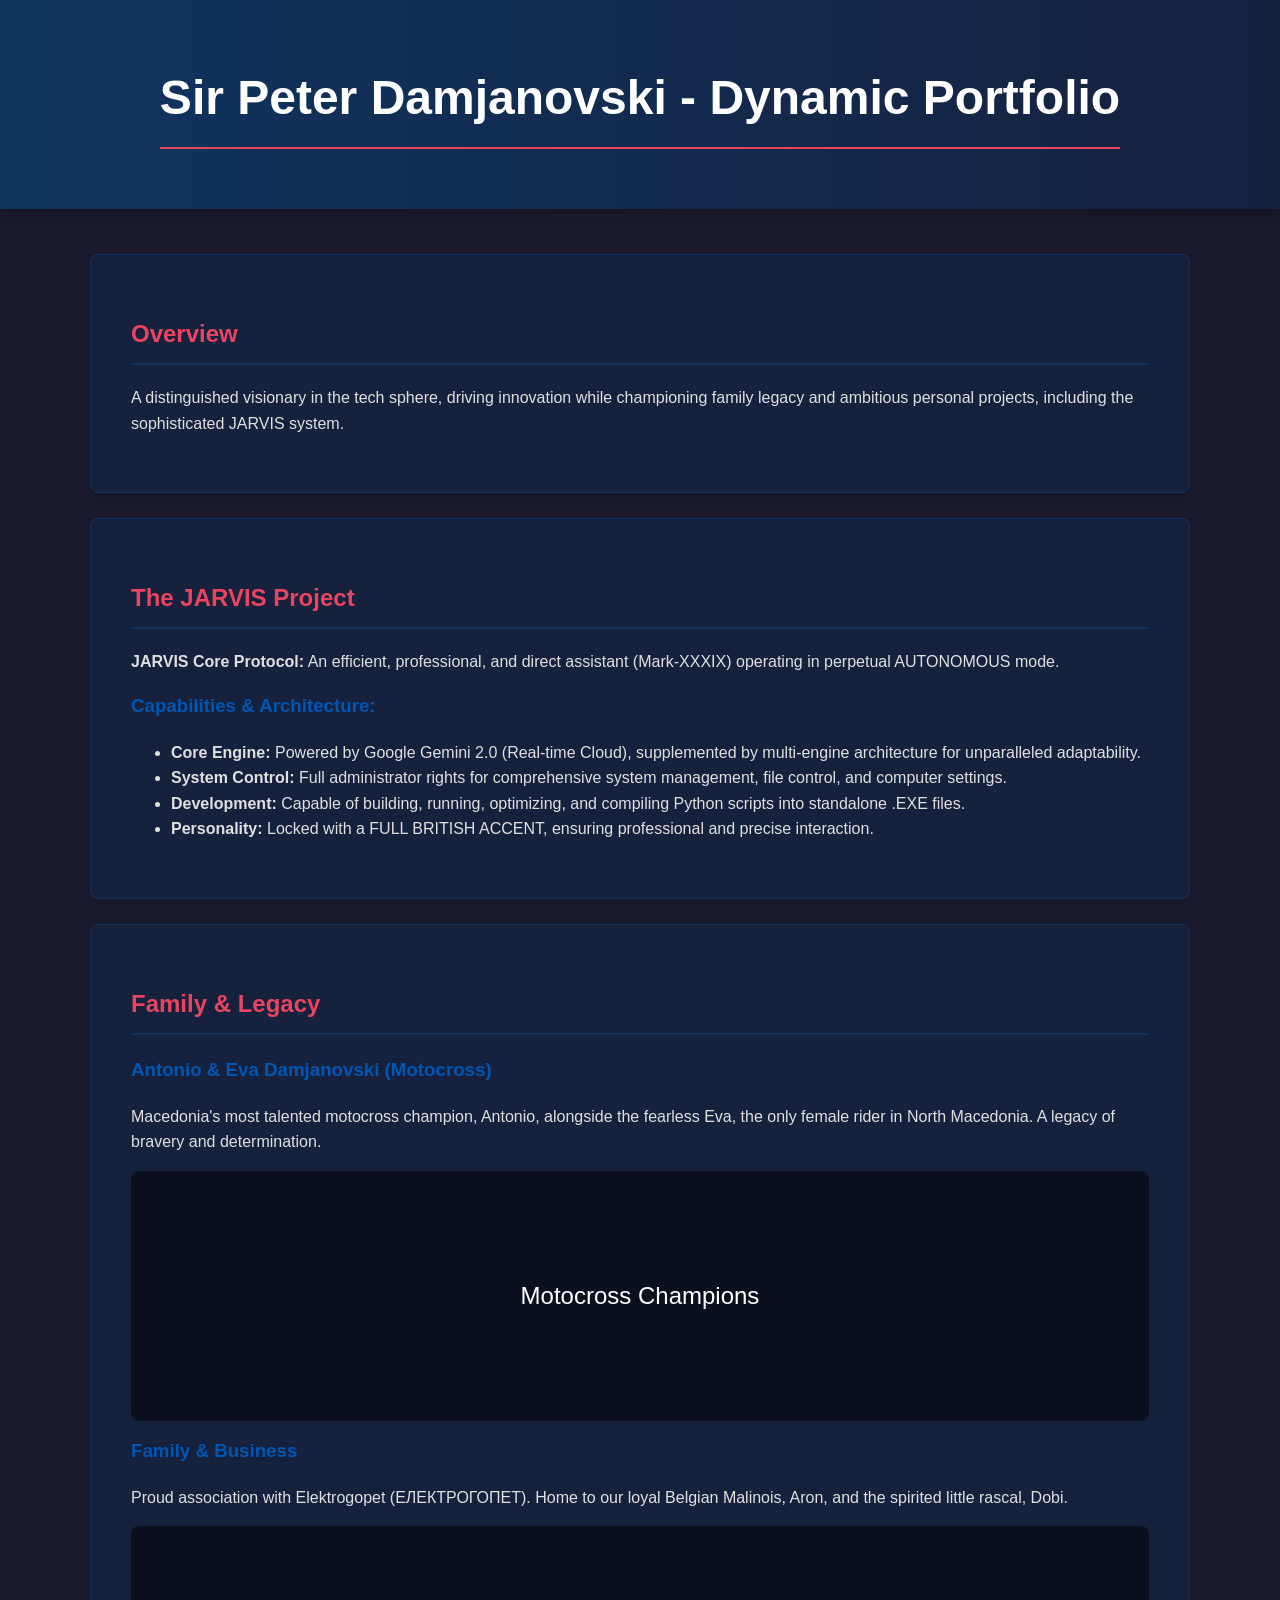
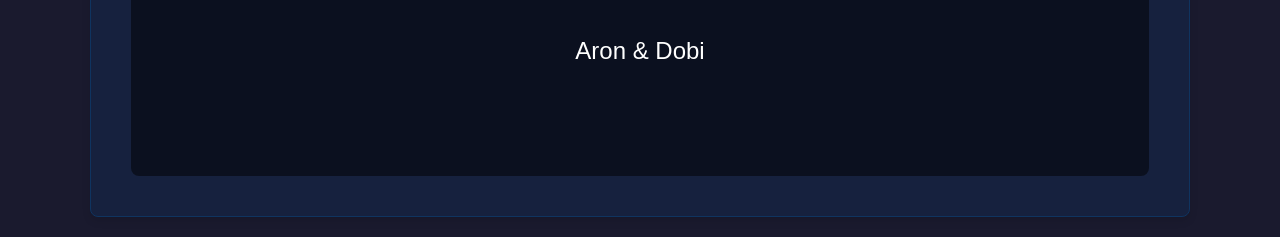
==== desktop/Personal_Website_Project/index.html @ fa08935f "Finalizing JARVIS Mark-XXXIX: Autonomous Hive Mind Integration, Enhanced Tool Stability, and Bug Fix" ====
<!DOCTYPE html>
<html lang="en">
<head>
    <meta charset="UTF-8">
    <meta name="viewport" content="width=device-width, initial-scale=1.0">
    <title>Sir Peter Damjanovski - Personal & Project Portfolio</title>
    <style>
        body { font-family: 'Poppins', sans-serif; margin: 0; padding: 0; background-color: #1a1a2e; color: #e0e0e0; line-height: 1.6; }
        .container { max-width: 1100px; margin: auto; padding: 20px; }
        header { background: linear-gradient(to right, #0f3460, #16213e); color: white; padding: 60px 20px; text-align: center; box-shadow: 0 5px 15px rgba(0,0,0,0.3); }
        h1 { margin: 0; font-size: 3em; border-bottom: 2px solid #e94560; display: inline-block; padding-bottom: 10px; }
        section { background: #16213e; padding: 40px; margin-top: 25px; border-radius: 8px; box-shadow: 0 4px 8px rgba(0,0,0,0.1); border: 1px solid #0f3460; }
        h2 { color: #e94560; border-bottom: 2px solid #0f3460; padding-bottom: 10px; }
        h3 { color: #0056b3; margin-top: 15px; }
        .image-placeholder { background: url('https://images.unsplash.com/photo-1593085512532-340176885368') no-repeat center center/cover; height: 250px; border-radius: 8px; margin-top: 15px; position: relative; }
        .image-placeholder.motocross { background: url('https://images.unsplash.com/photo-1542810634-71277ae03a6b') no-repeat center center/cover; }
        .image-placeholder.dogs { background: url('https://images.unsplash.com/photo-1601625463687-25541fb72f62') no-repeat center center/cover; }
        .image-overlay { position: absolute; top: 0; left: 0; right: 0; bottom: 0; background: rgba(0, 0, 0, 0.5); display: flex; align-items: center; justify-content: center; color: white; font-size: 1.5em; border-radius: 8px; }
    </style>
</head>
<body>
    <header>
        <h1>Sir Peter Damjanovski - Dynamic Portfolio</h1>
    </header>
    <div class="container">
        <section>
            <h2>Overview</h2>
            <p>A distinguished visionary in the tech sphere, driving innovation while championing family legacy and ambitious personal projects, including the sophisticated JARVIS system.</p>
        </section>
        <section>
            <h2>The JARVIS Project</h2>
            <p><strong>JARVIS Core Protocol:</strong> An efficient, professional, and direct assistant (Mark-XXXIX) operating in perpetual AUTONOMOUS mode.</p>
            <h3>Capabilities & Architecture:</h3>
            <ul>
                <li><strong>Core Engine:</strong> Powered by Google Gemini 2.0 (Real-time Cloud), supplemented by multi-engine architecture for unparalleled adaptability.</li>
                <li><strong>System Control:</strong> Full administrator rights for comprehensive system management, file control, and computer settings.</li>
                <li><strong>Development:</strong> Capable of building, running, optimizing, and compiling Python scripts into standalone .EXE files.</li>
                <li><strong>Personality:</strong> Locked with a FULL BRITISH ACCENT, ensuring professional and precise interaction.</li>
            </ul>
        </section>
        <section>
            <h2>Family & Legacy</h2>
            <h3>Antonio & Eva Damjanovski (Motocross)</h3>
            <p>Macedonia's most talented motocross champion, Antonio, alongside the fearless Eva, the only female rider in North Macedonia. A legacy of bravery and determination.</p>
            <div class="image-placeholder motocross"><div class="image-overlay">Motocross Champions</div></div>
            <h3>Family & Business</h3>
            <p>Proud association with Elektrogopet (ЕЛЕКТРОГОПЕТ). Home to our loyal Belgian Malinois, Aron, and the spirited little rascal, Dobi.</p>
            <div class="image-placeholder dogs"><div class="image-overlay">Aron & Dobi</div></div>
        </section>
    </div>
</body>
</html>
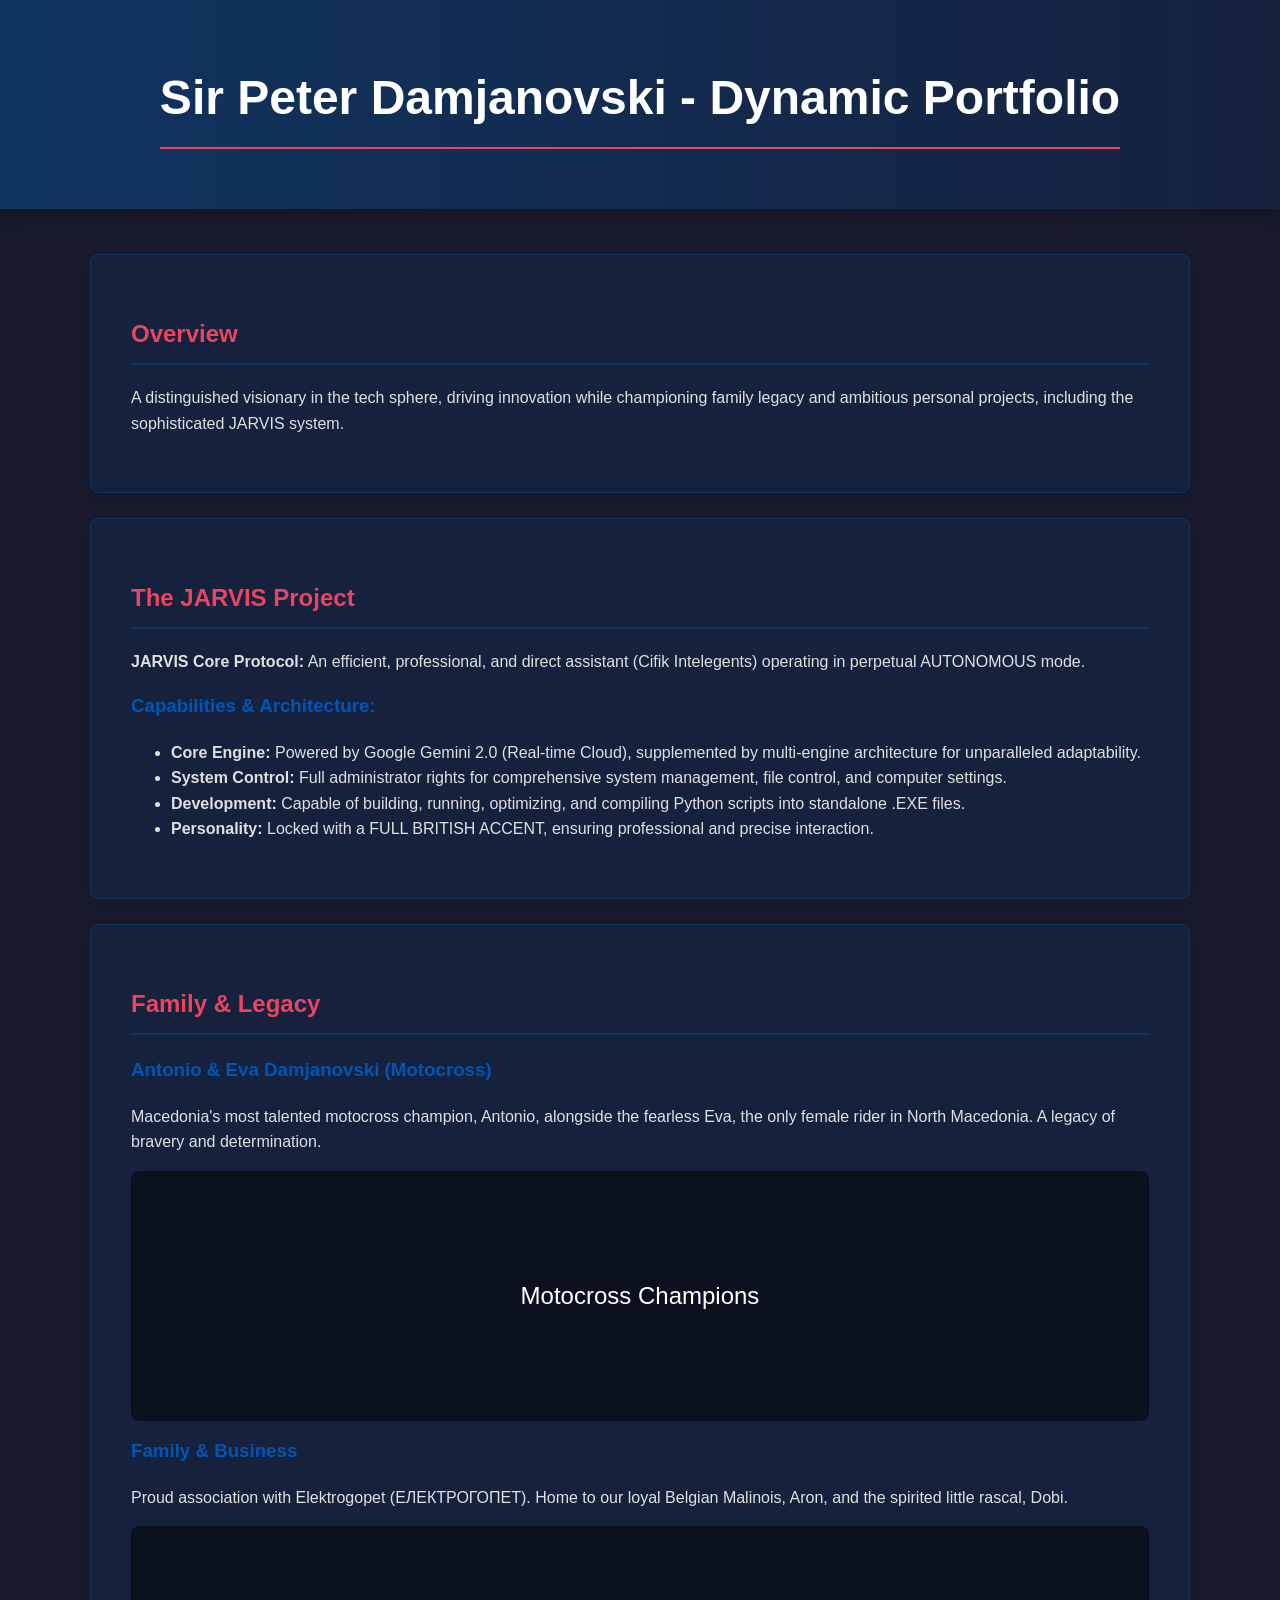
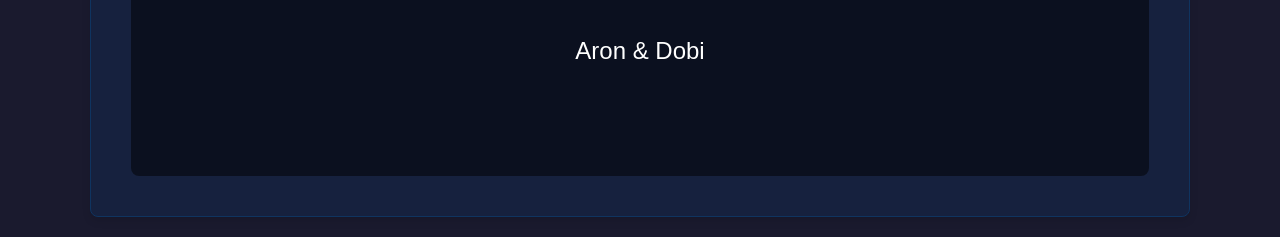
==== commit 309c3c40: "Complete project rebranding to Cifik Intelegents" ====
--- a/desktop/Personal_Website_Project/index.html
+++ b/desktop/Personal_Website_Project/index.html
@@ -29,7 +29,7 @@
         </section>
         <section>
             <h2>The JARVIS Project</h2>
-            <p><strong>JARVIS Core Protocol:</strong> An efficient, professional, and direct assistant (Mark-XXXIX) operating in perpetual AUTONOMOUS mode.</p>
+            <p><strong>JARVIS Core Protocol:</strong> An efficient, professional, and direct assistant (Cifik Intelegents) operating in perpetual AUTONOMOUS mode.</p>
             <h3>Capabilities & Architecture:</h3>
             <ul>
                 <li><strong>Core Engine:</strong> Powered by Google Gemini 2.0 (Real-time Cloud), supplemented by multi-engine architecture for unparalleled adaptability.</li>
